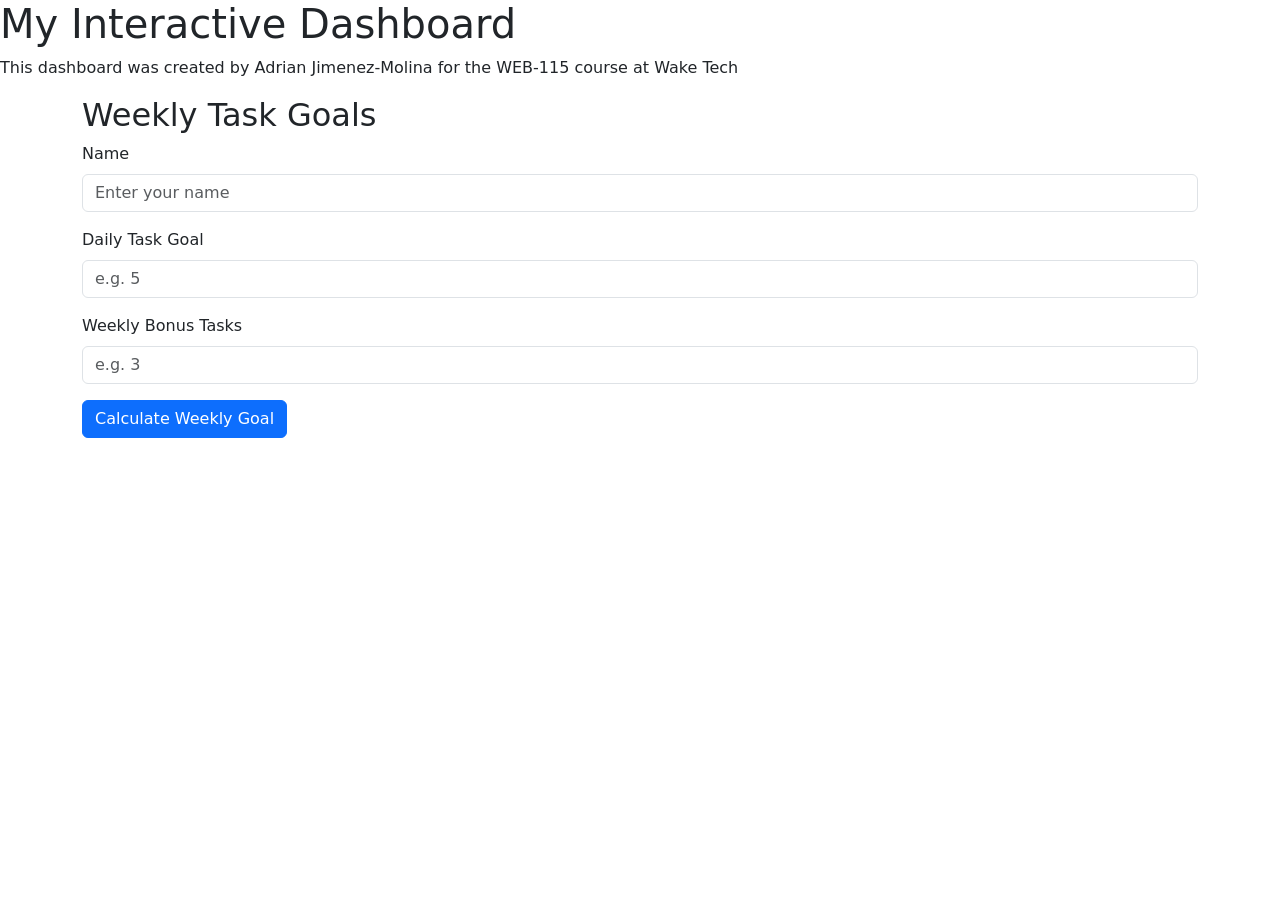
==== index.html @ 5e9bb393 "Created weekly goal function and form" ====
<!DOCTYPE html>
<html lang="en">
<head>
    <meta charset="UTF-8">
    <meta name="viewport" content="width=device-width, initial-scale=1.0">
    <title>My Interactive Dashboard</title>
    <link rel="stylesheet" href="css/style.css">
    
    <!-- Bootstrap CSS -->
    <link href="https://cdn.jsdelivr.net/npm/bootstrap@5.3.8/dist/css/bootstrap.min.css" rel="stylesheet" integrity="sha384-sRIl4kxILFvY47J16cr9ZwB07vP4J8+LH7qKQnuqkuIAvNWLzeN8tE5YBujZqJLB" crossorigin="anonymous">
</head>
<body>
    <h1>My Interactive Dashboard</h1>
    <p>This dashboard was created by Adrian Jimenez-Molina for the WEB-115 course at Wake Tech</p>

    <!-- Removed the old document.write() and the old script.js link -->

    <div class="container">
        <div class="row">
            <!-- NEW: Weekly Tasks section -->
            <div class="col" id="weekly-tasks">
                <h2>Weekly Task Goals</h2>

                <!-- Form to collect user input -->
                <form id="goal-form" class="mb-3">
                    <div class="mb-3">
                        <label for="user-name" class="form-label">Name</label>
                        <input type="text" class="form-control" id="user-name" placeholder="Enter your name" required>
                    </div>

                    <div class="mb-3">
                        <label for="daily-goal" class="form-label">Daily Task Goal</label>
                        <input type="number" class="form-control" id="daily-goal" min="0" placeholder="e.g. 5" required>
                    </div>

                    <div class="mb-3">
                        <label for="bonus-tasks" class="form-label">Weekly Bonus Tasks</label>
                        <input type="number" class="form-control" id="bonus-tasks" min="0" placeholder="e.g. 3" required>
                    </div>

                    <button type="submit" class="btn btn-primary" id="goal-btn">Calculate Weekly Goal</button>
                </form>

                <!-- Output area -->
                <p id="goal-message" class="alert alert-info" style="display: none;"></p>

                <!-- Link to the new external JavaScript file -->
                <script src="js/task-manager.js"></script>
            </div>
        </div>
    </div>

                <!-- Output area -->
                <p id="goal-message" class="alert alert-info" style="display: none;"></p>
            </div>
        </div>
    </div>

    <!-- External JavaScript -->
    <script src="js/task-manager.js"></script>

    <!-- Bootstrap JS -->
    <script defer src="https://cdn.jsdelivr.net/npm/bootstrap@5.3.8/dist/js/bootstrap.bundle.min.js" integrity="sha384-FKyoEForCGlyvwx9Hj09JcYn3nv7wiPVlz7YYwJrWVcXK/BmnVDxM+D2scQbITxI" crossorigin="anonymous"></script>
</body>
</html>
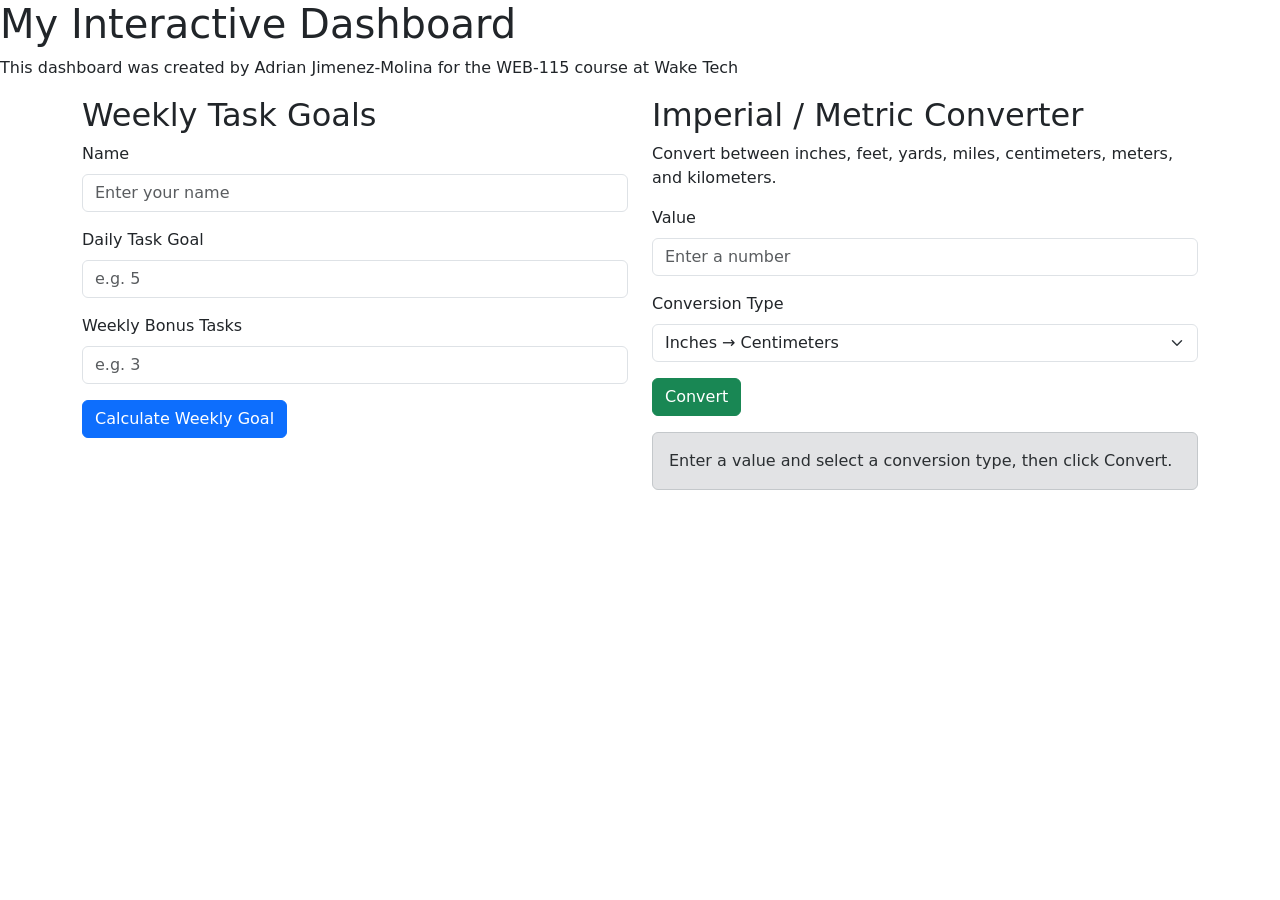
==== commit 400f6037: "Implemented working metric converter" ====
--- a/index.html
+++ b/index.html
@@ -4,6 +4,8 @@
     <meta charset="UTF-8">
     <meta name="viewport" content="width=device-width, initial-scale=1.0">
     <title>My Interactive Dashboard</title>
+    
+    <!-- Your custom CSS -->
     <link rel="stylesheet" href="css/style.css">
     
     <!-- Bootstrap CSS -->
@@ -13,15 +15,13 @@
     <h1>My Interactive Dashboard</h1>
     <p>This dashboard was created by Adrian Jimenez-Molina for the WEB-115 course at Wake Tech</p>
 
-    <!-- Removed the old document.write() and the old script.js link -->
-
     <div class="container">
         <div class="row">
-            <!-- NEW: Weekly Tasks section -->
+
+            <!-- ========== Existing Weekly Tasks section ========== -->
             <div class="col" id="weekly-tasks">
                 <h2>Weekly Task Goals</h2>
 
-                <!-- Form to collect user input -->
                 <form id="goal-form" class="mb-3">
                     <div class="mb-3">
                         <label for="user-name" class="form-label">Name</label>
@@ -41,23 +41,59 @@
                     <button type="submit" class="btn btn-primary" id="goal-btn">Calculate Weekly Goal</button>
                 </form>
 
-                <!-- Output area -->
+                <!-- Output area for weekly tasks -->
                 <p id="goal-message" class="alert alert-info" style="display: none;"></p>
 
-                <!-- Link to the new external JavaScript file -->
+                <!-- Link to the task manager script -->
                 <script src="js/task-manager.js"></script>
             </div>
-        </div>
-    </div>
 
-                <!-- Output area -->
-                <p id="goal-message" class="alert alert-info" style="display: none;"></p>
+            <!-- ========== NEW: Imperial / Metric Converter ========== -->
+            <div class="col" id="metric-converter">
+                <h2>Imperial / Metric Converter</h2>
+                <p>Convert between inches, feet, yards, miles, centimeters, meters, and kilometers.</p>
+
+                <form id="converter-form" class="mb-3">
+                    <!-- Numeric input -->
+                    <div class="mb-3">
+                        <label for="input-value" class="form-label">Value</label>
+                        <input type="number" class="form-control" id="input-value" placeholder="Enter a number" step="any" min="0" required>
+                    </div>
+
+                    <!-- Conversion type dropdown -->
+                    <div class="mb-3">
+                        <label for="conversion-type" class="form-label">Conversion Type</label>
+                        <select class="form-select" id="conversion-type">
+                            <option value="in-to-cm">Inches → Centimeters</option>
+                            <option value="cm-to-in">Centimeters → Inches</option>
+                            <option value="ft-to-m">Feet → Meters</option>
+                            <option value="m-to-ft">Meters → Feet</option>
+                            <option value="yd-to-m">Yards → Meters</option>
+                            <option value="m-to-yd">Meters → Yards</option>
+                            <option value="mi-to-km">Miles → Kilometers</option>
+                            <option value="km-to-mi">Kilometers → Miles</option>
+                            <option value="in-to-m">Inches → Meters</option>
+                            <option value="m-to-in">Meters → Inches</option>
+                            <option value="ft-to-cm">Feet → Centimeters</option>
+                            <option value="cm-to-ft">Centimeters → Feet</option>
+                        </select>
+                    </div>
+
+                    <!-- Convert button -->
+                    <button type="submit" class="btn btn-success" id="convert-btn">Convert</button>
+                </form>
+
+                <!-- Output area for the converter -->
+                <div id="result" class="alert alert-secondary">
+                    Enter a value and select a conversion type, then click Convert.
+                </div>
+
+                <!-- Link to the converter script (with defer) -->
+                <script src="metric-converter.js" defer></script>
             </div>
-        </div>
-    </div>
 
-    <!-- External JavaScript -->
-    <script src="js/task-manager.js"></script>
+        </div> <!-- end .row -->
+    </div> <!-- end .container -->
 
     <!-- Bootstrap JS -->
     <script defer src="https://cdn.jsdelivr.net/npm/bootstrap@5.3.8/dist/js/bootstrap.bundle.min.js" integrity="sha384-FKyoEForCGlyvwx9Hj09JcYn3nv7wiPVlz7YYwJrWVcXK/BmnVDxM+D2scQbITxI" crossorigin="anonymous"></script>
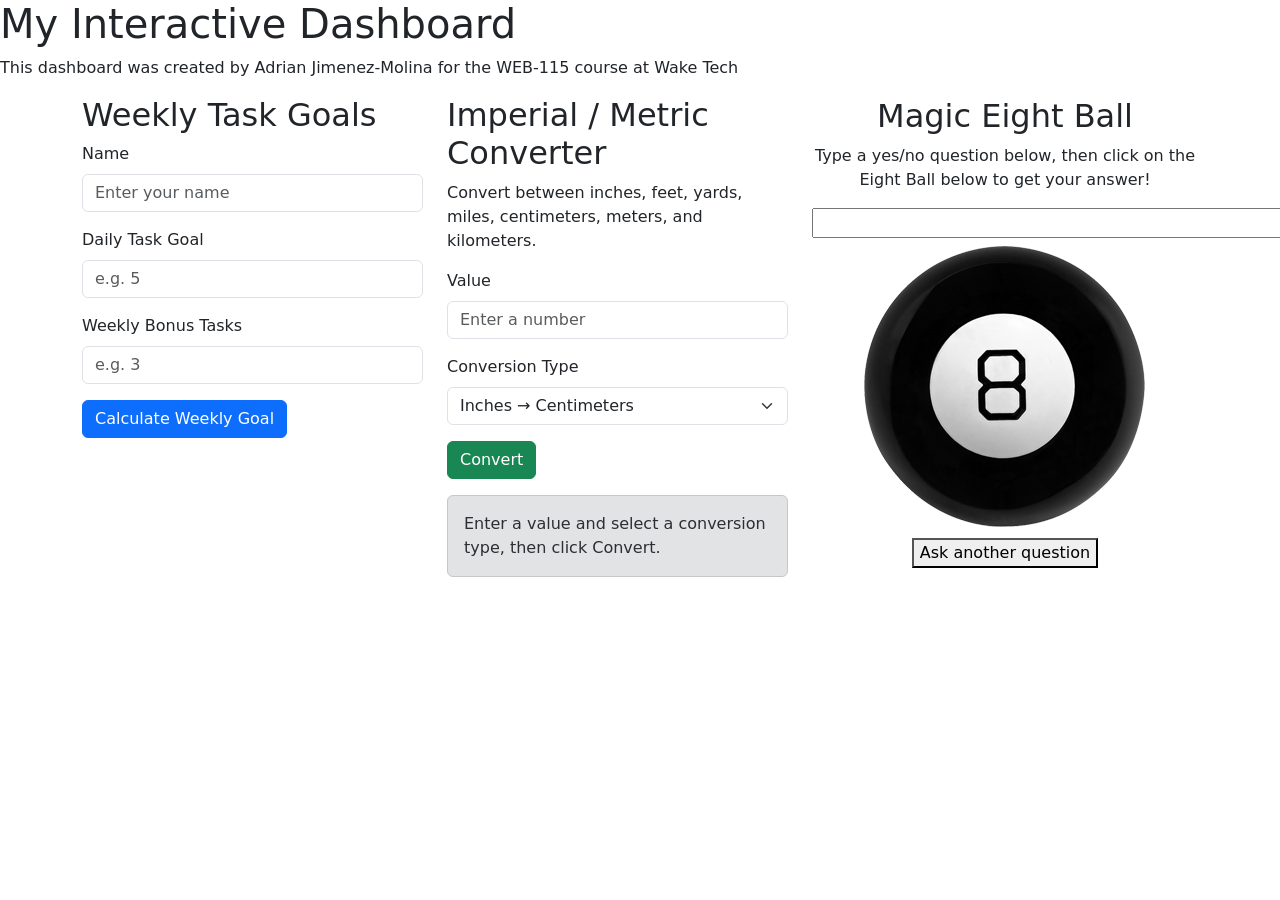
==== commit 902f4ab1: "Add Magic Eight Ball feature" ====
--- a/index.html
+++ b/index.html
@@ -4,9 +4,6 @@
     <meta charset="UTF-8">
     <meta name="viewport" content="width=device-width, initial-scale=1.0">
     <title>My Interactive Dashboard</title>
-    
-    <!-- Your custom CSS -->
-    <link rel="stylesheet" href="css/style.css">
     
     <!-- Bootstrap CSS -->
     <link href="https://cdn.jsdelivr.net/npm/bootstrap@5.3.8/dist/css/bootstrap.min.css" rel="stylesheet" integrity="sha384-sRIl4kxILFvY47J16cr9ZwB07vP4J8+LH7qKQnuqkuIAvNWLzeN8tE5YBujZqJLB" crossorigin="anonymous">
@@ -18,7 +15,7 @@
     <div class="container">
         <div class="row">
 
-            <!-- ========== Existing Weekly Tasks section ========== -->
+            <!-- ========== Weekly Tasks section ========== -->
             <div class="col" id="weekly-tasks">
                 <h2>Weekly Task Goals</h2>
 
@@ -41,26 +38,22 @@
                     <button type="submit" class="btn btn-primary" id="goal-btn">Calculate Weekly Goal</button>
                 </form>
 
-                <!-- Output area for weekly tasks -->
                 <p id="goal-message" class="alert alert-info" style="display: none;"></p>
 
-                <!-- Link to the task manager script -->
                 <script src="js/task-manager.js"></script>
             </div>
 
-            <!-- ========== NEW: Imperial / Metric Converter ========== -->
+            <!-- ========== Imperial / Metric Converter ========== -->
             <div class="col" id="metric-converter">
                 <h2>Imperial / Metric Converter</h2>
                 <p>Convert between inches, feet, yards, miles, centimeters, meters, and kilometers.</p>
 
                 <form id="converter-form" class="mb-3">
-                    <!-- Numeric input -->
                     <div class="mb-3">
                         <label for="input-value" class="form-label">Value</label>
                         <input type="number" class="form-control" id="input-value" placeholder="Enter a number" step="any" min="0" required>
                     </div>
 
-                    <!-- Conversion type dropdown -->
                     <div class="mb-3">
                         <label for="conversion-type" class="form-label">Conversion Type</label>
                         <select class="form-select" id="conversion-type">
@@ -79,17 +72,31 @@
                         </select>
                     </div>
 
-                    <!-- Convert button -->
                     <button type="submit" class="btn btn-success" id="convert-btn">Convert</button>
                 </form>
 
-                <!-- Output area for the converter -->
                 <div id="result" class="alert alert-secondary">
                     Enter a value and select a conversion type, then click Convert.
                 </div>
 
-                <!-- Link to the converter script (with defer) -->
                 <script src="metric-converter.js" defer></script>
+            </div>
+
+            <!-- ========== Magic Eight Ball ========== -->
+            <div class="col" id="magic-eight-ball">
+                <script src="js/magic-eight-ball.js" defer></script>
+                <link rel="stylesheet" href="css/magic-eight-ball.css">
+                <h2 class="heading">Magic Eight Ball</h2>
+                <form>
+                    <p>Type a yes/no question below, then click on the Eight Ball below to get your answer!</p>
+                    <input id="question" name="question" size="80">
+                    <div id="magicEightBall">
+                        <div id="circle"></div>
+                        <img id="ball" src="img/magic-eight-ball.png"/>
+                    </div>
+                    <button id="reset" name="reset" type="reset">Ask another question</button>
+                </form>
+                <br>
             </div>
 
         </div> <!-- end .row -->
--- a/css/magic-eight-ball.css
+++ b/css/magic-eight-ball.css
@@ -0,0 +1,43 @@
+
+#magic-eight-ball {
+  max-width: 410px;
+  text-align: center;
+  margin: auto;
+}
+
+#circle {
+  font-size: 12pt;
+  background-color: white;
+  color: black;
+  position: absolute;
+  margin-left: 70px;
+  margin-top: 70px;
+  height: 150px;
+  width: 150px;
+  border-radius: 50%;
+  text-wrap: wrap;
+  display: none;
+}
+
+
+img:active {
+  animation: shake 1s;
+  animation-iteration-count: infinite;
+}
+
+img:visited {
+  animation: none;
+}
+@keyframes shake {
+  0% { transform: translate(1px, 1px) rotate(0deg);  }
+  10% { transform: translate(-1px, -2px) rotate(-1deg); }
+  20% { transform: translate(-3px, 0px) rotate(1deg); }
+  30% { transform: translate(3px, 2px) rotate(0deg); }
+  40% { transform: translate(1px, -1px) rotate(1deg); }
+  50% { transform: translate(-1px, 2px) rotate(-1deg); }
+  60% { transform: translate(-3px, 1px) rotate(0deg); }
+  70% { transform: translate(3px, 1px) rotate(-1deg); }
+  80% { transform: translate(-1px, -1px) rotate(1deg); }
+  90% { transform: translate(1px, 2px) rotate(0deg); }
+  100% { transform: translate(1px, -2px) rotate(-1deg); }
+}
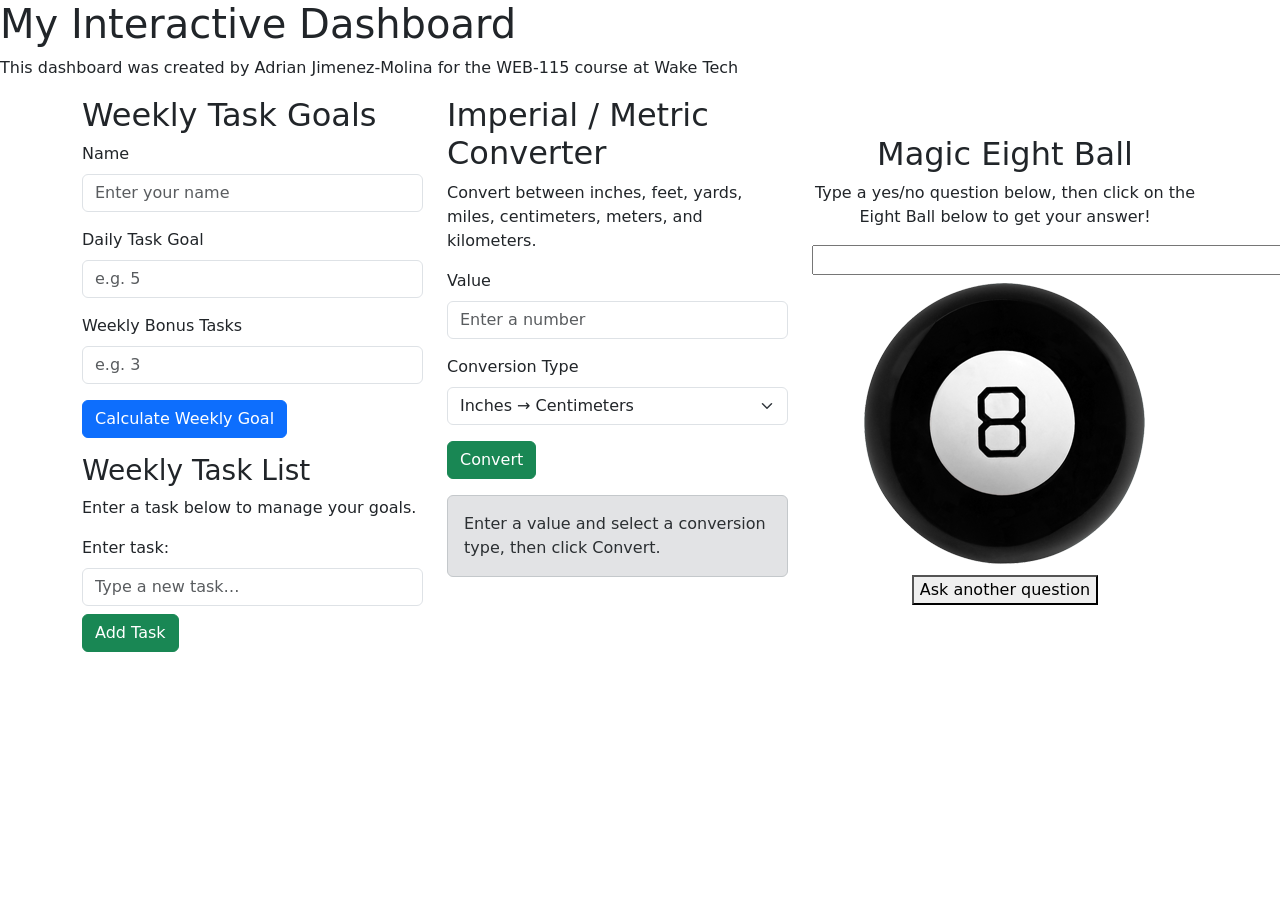
==== commit 2235608f: "Added a new task" ====
--- a/index.html
+++ b/index.html
@@ -19,6 +19,7 @@
             <div class="col" id="weekly-tasks">
                 <h2>Weekly Task Goals</h2>
 
+                <!-- Existing goal form -->
                 <form id="goal-form" class="mb-3">
                     <div class="mb-3">
                         <label for="user-name" class="form-label">Name</label>
@@ -39,6 +40,18 @@
                 </form>
 
                 <p id="goal-message" class="alert alert-info" style="display: none;"></p>
+
+                <!-- ===== NEW TASK LIST SECTION (required by assignment) ===== -->
+                <div id="task-list">
+                    <h3>Weekly Task List</h3>
+                    <p>Enter a task below to manage your goals.</p>
+
+                    <form class="mb-3">
+                        <label for="task-name" class="form-label">Enter task:</label>
+                        <input type="text" class="form-control" id="task-name" placeholder="Type a new task…">
+                        <button type="button" class="btn btn-success mt-2" id="add-task">Add Task</button>
+                    </form>
+                </div>
 
                 <script src="js/task-manager.js"></script>
             </div>
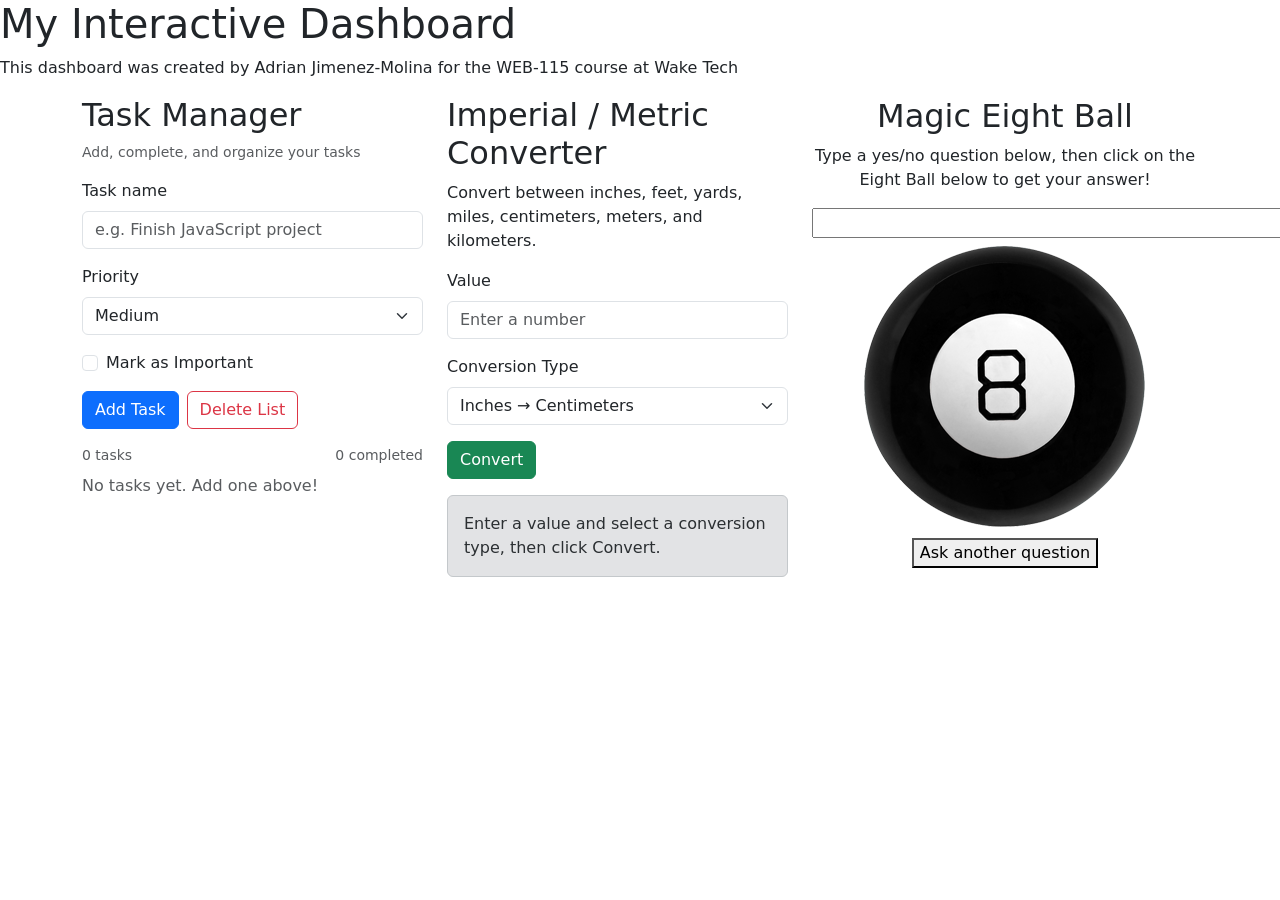
==== commit 5abd000d: "UI in HTML with JS generated UL and task logic" ====
--- a/index.html
+++ b/index.html
@@ -11,46 +11,50 @@
 <body>
     <h1>My Interactive Dashboard</h1>
     <p>This dashboard was created by Adrian Jimenez-Molina for the WEB-115 course at Wake Tech</p>
-
     <div class="container">
         <div class="row">
+            <!-- ========== Task Manager section ========== -->
+            <div class="col" id="weekly-tasks">
+                <h2>Task Manager</h2>
+                <p class="text-muted small">Add, complete, and organize your tasks</p>
 
-            <!-- ========== Weekly Tasks section ========== -->
-            <div class="col" id="weekly-tasks">
-                <h2>Weekly Task Goals</h2>
-
-                <!-- Existing goal form -->
-                <form id="goal-form" class="mb-3">
+                <form id="task-form" class="mb-3">
                     <div class="mb-3">
-                        <label for="user-name" class="form-label">Name</label>
-                        <input type="text" class="form-control" id="user-name" placeholder="Enter your name" required>
+                        <label for="task-name" class="form-label">Task name</label>
+                        <input type="text" class="form-control" id="task-name" 
+                               placeholder="e.g. Finish JavaScript project" required autocomplete="off">
                     </div>
 
                     <div class="mb-3">
-                        <label for="daily-goal" class="form-label">Daily Task Goal</label>
-                        <input type="number" class="form-control" id="daily-goal" min="0" placeholder="e.g. 5" required>
+                        <label for="task-priority" class="form-label">Priority</label>
+                        <select class="form-select" id="task-priority">
+                            <option value="High">High</option>
+                            <option value="Medium" selected>Medium</option>
+                            <option value="Low">Low</option>
+                        </select>
                     </div>
 
-                    <div class="mb-3">
-                        <label for="bonus-tasks" class="form-label">Weekly Bonus Tasks</label>
-                        <input type="number" class="form-control" id="bonus-tasks" min="0" placeholder="e.g. 3" required>
+                    <div class="form-check mb-3">
+                        <input class="form-check-input" type="checkbox" id="task-important">
+                        <label class="form-check-label" for="task-important">
+                            Mark as Important
+                        </label>
                     </div>
 
-                    <button type="submit" class="btn btn-primary" id="goal-btn">Calculate Weekly Goal</button>
+                    <div class="d-flex gap-2 flex-wrap">
+                        <button type="submit" class="btn btn-primary" id="add-task-btn">Add Task</button>
+                        <button type="button" class="btn btn-outline-danger" id="delete-list-btn">Delete List</button>
+                    </div>
                 </form>
 
-                <p id="goal-message" class="alert alert-info" style="display: none;"></p>
+                <div class="d-flex justify-content-between small text-muted mb-2">
+                    <span id="stat-total">0 tasks</span>
+                    <span id="stat-completed">0 completed</span>
+                </div>
 
-                <!-- ===== NEW TASK LIST SECTION (required by assignment) ===== -->
+                <!-- Tasks will be rendered here by JavaScript -->
                 <div id="task-list">
-                    <h3>Weekly Task List</h3>
-                    <p>Enter a task below to manage your goals.</p>
-
-                    <form class="mb-3">
-                        <label for="task-name" class="form-label">Enter task:</label>
-                        <input type="text" class="form-control" id="task-name" placeholder="Type a new task…">
-                        <button type="button" class="btn btn-success mt-2" id="add-task">Add Task</button>
-                    </form>
+                    <p class="text-muted">No tasks yet. Add one above!</p>
                 </div>
 
                 <script src="js/task-manager.js"></script>
@@ -60,13 +64,11 @@
             <div class="col" id="metric-converter">
                 <h2>Imperial / Metric Converter</h2>
                 <p>Convert between inches, feet, yards, miles, centimeters, meters, and kilometers.</p>
-
                 <form id="converter-form" class="mb-3">
                     <div class="mb-3">
                         <label for="input-value" class="form-label">Value</label>
                         <input type="number" class="form-control" id="input-value" placeholder="Enter a number" step="any" min="0" required>
                     </div>
-
                     <div class="mb-3">
                         <label for="conversion-type" class="form-label">Conversion Type</label>
                         <select class="form-select" id="conversion-type">
@@ -84,14 +86,11 @@
                             <option value="cm-to-ft">Centimeters → Feet</option>
                         </select>
                     </div>
-
                     <button type="submit" class="btn btn-success" id="convert-btn">Convert</button>
                 </form>
-
                 <div id="result" class="alert alert-secondary">
                     Enter a value and select a conversion type, then click Convert.
                 </div>
-
                 <script src="metric-converter.js" defer></script>
             </div>
 
@@ -111,7 +110,6 @@
                 </form>
                 <br>
             </div>
-
         </div> <!-- end .row -->
     </div> <!-- end .container -->
 
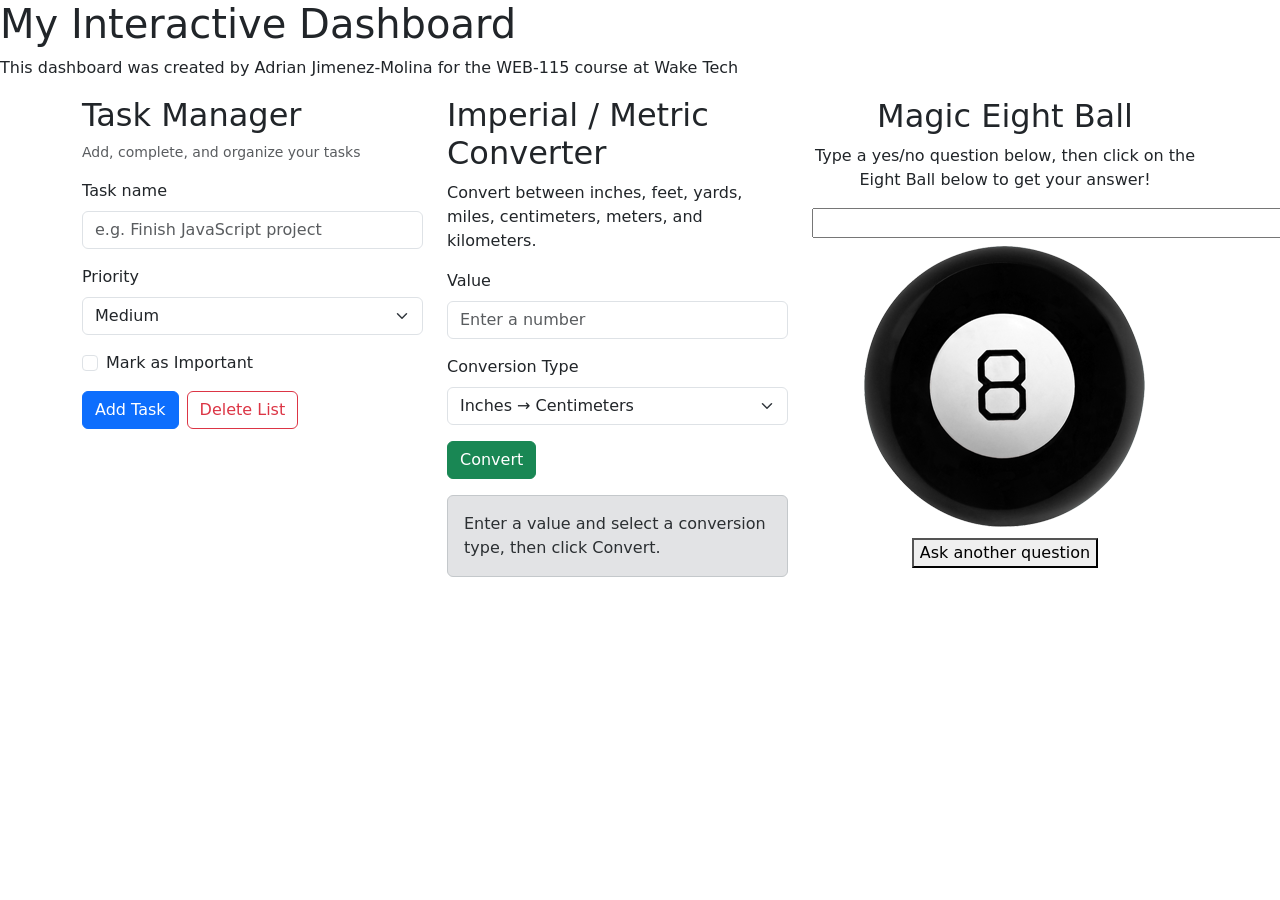
==== commit bdca8ce9: "Adding Tasks" ====
--- a/index.html
+++ b/index.html
@@ -18,7 +18,7 @@
                 <h2>Task Manager</h2>
                 <p class="text-muted small">Add, complete, and organize your tasks</p>
 
-                <form id="task-form" class="mb-3">
+                <form id="goal-form" class="mb-3">
                     <div class="mb-3">
                         <label for="task-name" class="form-label">Task name</label>
                         <input type="text" class="form-control" id="task-name" 
@@ -47,15 +47,7 @@
                     </div>
                 </form>
 
-                <div class="d-flex justify-content-between small text-muted mb-2">
-                    <span id="stat-total">0 tasks</span>
-                    <span id="stat-completed">0 completed</span>
-                </div>
-
-                <!-- Tasks will be rendered here by JavaScript -->
-                <div id="task-list">
-                    <p class="text-muted">No tasks yet. Add one above!</p>
-                </div>
+                <p id="goal-message" class="alert alert-info" style="display: none;"></p>
 
                 <script src="js/task-manager.js"></script>
             </div>
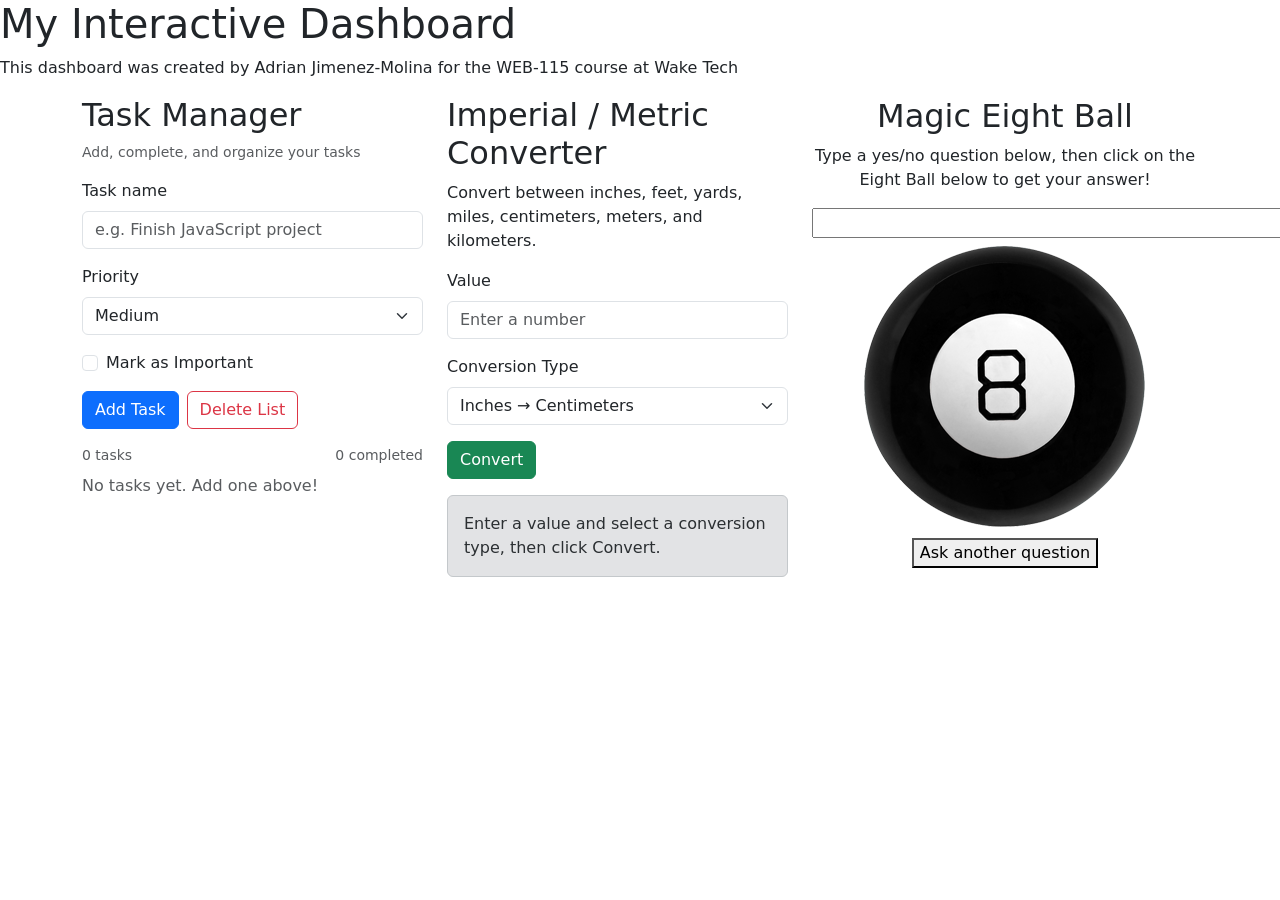
==== commit a7e7b822: "adding a task" ====
--- a/index.html
+++ b/index.html
@@ -18,7 +18,7 @@
                 <h2>Task Manager</h2>
                 <p class="text-muted small">Add, complete, and organize your tasks</p>
 
-                <form id="goal-form" class="mb-3">
+                <form id="task-form" class="mb-3">
                     <div class="mb-3">
                         <label for="task-name" class="form-label">Task name</label>
                         <input type="text" class="form-control" id="task-name" 
@@ -47,7 +47,15 @@
                     </div>
                 </form>
 
-                <p id="goal-message" class="alert alert-info" style="display: none;"></p>
+                <div class="d-flex justify-content-between small text-muted mb-2">
+                    <span id="stat-total">0 tasks</span>
+                    <span id="stat-completed">0 completed</span>
+                </div>
+
+                <!-- Tasks will be rendered here by JavaScript -->
+                <div id="task-list">
+                    <p class="text-muted">No tasks yet. Add one above!</p>
+                </div>
 
                 <script src="js/task-manager.js"></script>
             </div>
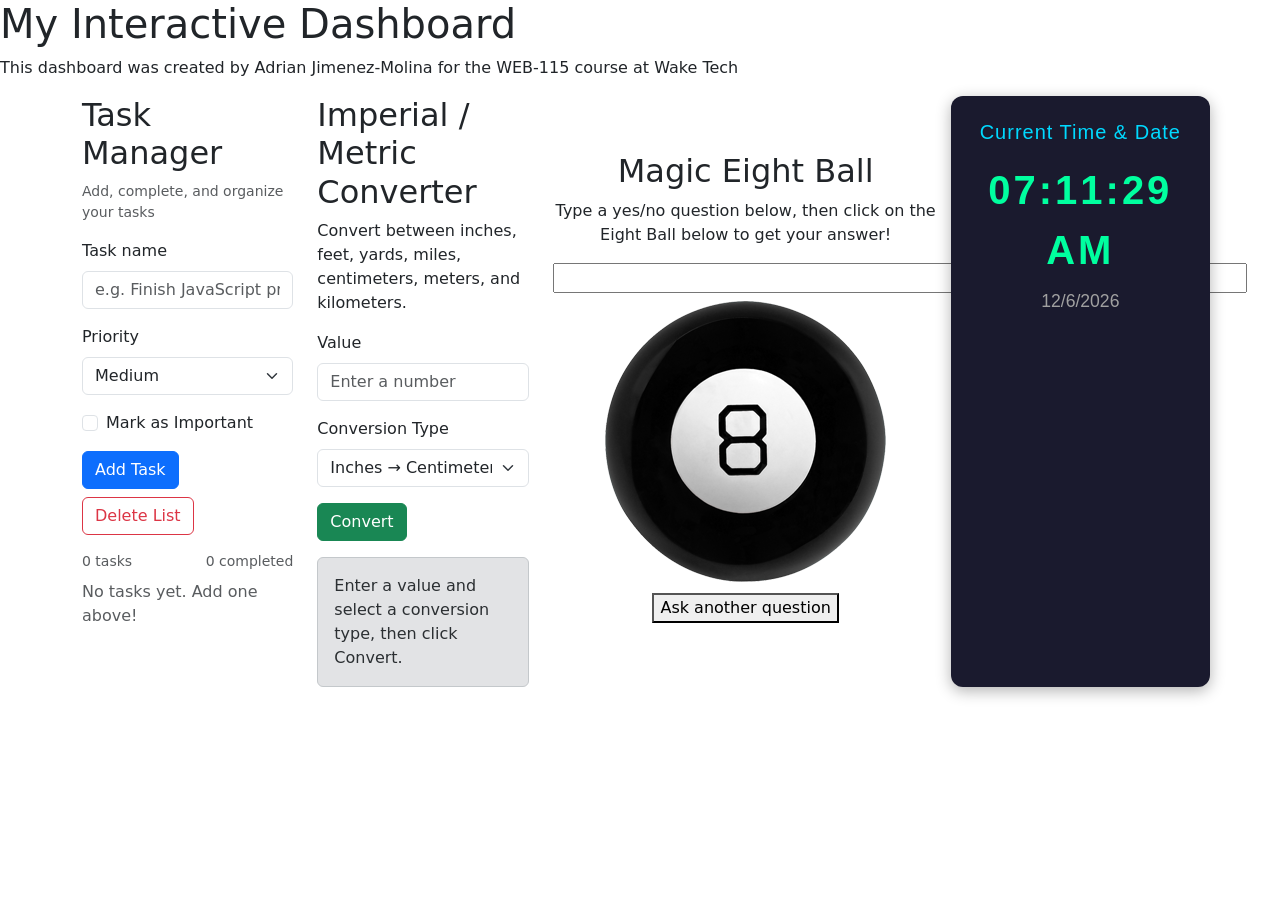
==== commit 19838e5f: "Implemented real-time clock and date component" ====
--- a/index.html
+++ b/index.html
@@ -7,10 +7,14 @@
     
     <!-- Bootstrap CSS -->
     <link href="https://cdn.jsdelivr.net/npm/bootstrap@5.3.8/dist/css/bootstrap.min.css" rel="stylesheet" integrity="sha384-sRIl4kxILFvY47J16cr9ZwB07vP4J8+LH7qKQnuqkuIAvNWLzeN8tE5YBujZqJLB" crossorigin="anonymous">
+    
+    <!-- Digital Clock CSS -->
+    <link rel="stylesheet" href="css/digital-clock.css">
 </head>
 <body>
     <h1>My Interactive Dashboard</h1>
     <p>This dashboard was created by Adrian Jimenez-Molina for the WEB-115 course at Wake Tech</p>
+    
     <div class="container">
         <div class="row">
             <!-- ========== Task Manager section ========== -->
@@ -110,10 +114,21 @@
                 </form>
                 <br>
             </div>
+
+            <!-- ========== Digital Clock (NEW) ========== -->
+            <div id="digital-clock" class="col">
+                <h3>Current Time & Date</h3>
+                <p id="clock-face">00:00:00 AM</p>
+                <p id="calendar-date">Loading...</p>
+            </div>
+
         </div> <!-- end .row -->
     </div> <!-- end .container -->
 
+    <!-- Digital Clock JS -->
+    <script src="js/digital-clock.js" defer></script>
+
     <!-- Bootstrap JS -->
-    <script defer src="https://cdn.jsdelivr.net/npm/bootstrap@5.3.8/dist/js/bootstrap.bundle.min.js" integrity="sha384-FKyoEForCGlyvwx9Hj09JcYn3nv7wiPVlz7YYwJrWVcXK/BmnVDxM+D2scQbITxI" crossorigin="anonymous"></script>
+    <script defer src="https://cdn.jsdelivr.net/npm/bootstrap@5.3.8/dist/js/bootstrap.bundle.min.js" integrity="sha384-FKyoEForCGlyvwx9JcYn3nv7wiPVlz7YYwJrWVcXK/BmnVDxM+D2scQbITxI" crossorigin="anonymous"></script>
 </body>
 </html>
--- a/css/digital-clock.css
+++ b/css/digital-clock.css
@@ -0,0 +1,33 @@
+/* Basic styles required by the assignment + a clean look */
+#digital-clock {
+  background-color: #1a1a2e;
+  color: #eaeaea;
+  padding: 1.5rem;
+  border-radius: 12px;
+  text-align: center;
+  box-shadow: 0 4px 15px rgba(0, 0, 0, 0.3);
+  font-family: 'Segoe UI', Tahoma, Geneva, Verdana, sans-serif;
+  margin-bottom: 1rem;
+}
+
+#digital-clock h3 {
+  margin: 0 0 1rem 0;
+  font-size: 1.25rem;
+  color: #00d9ff;
+  letter-spacing: 1px;
+}
+
+#clock-face {
+  font-size: 2.5rem;
+  font-weight: 700;
+  margin: 0.5rem 0;
+  color: #00ff9f;
+  letter-spacing: 3px;
+  font-variant-numeric: tabular-nums;
+}
+
+#calendar-date {
+  font-size: 1.1rem;
+  margin: 0.5rem 0 0 0;
+  color: #a0a0a0;
+}
